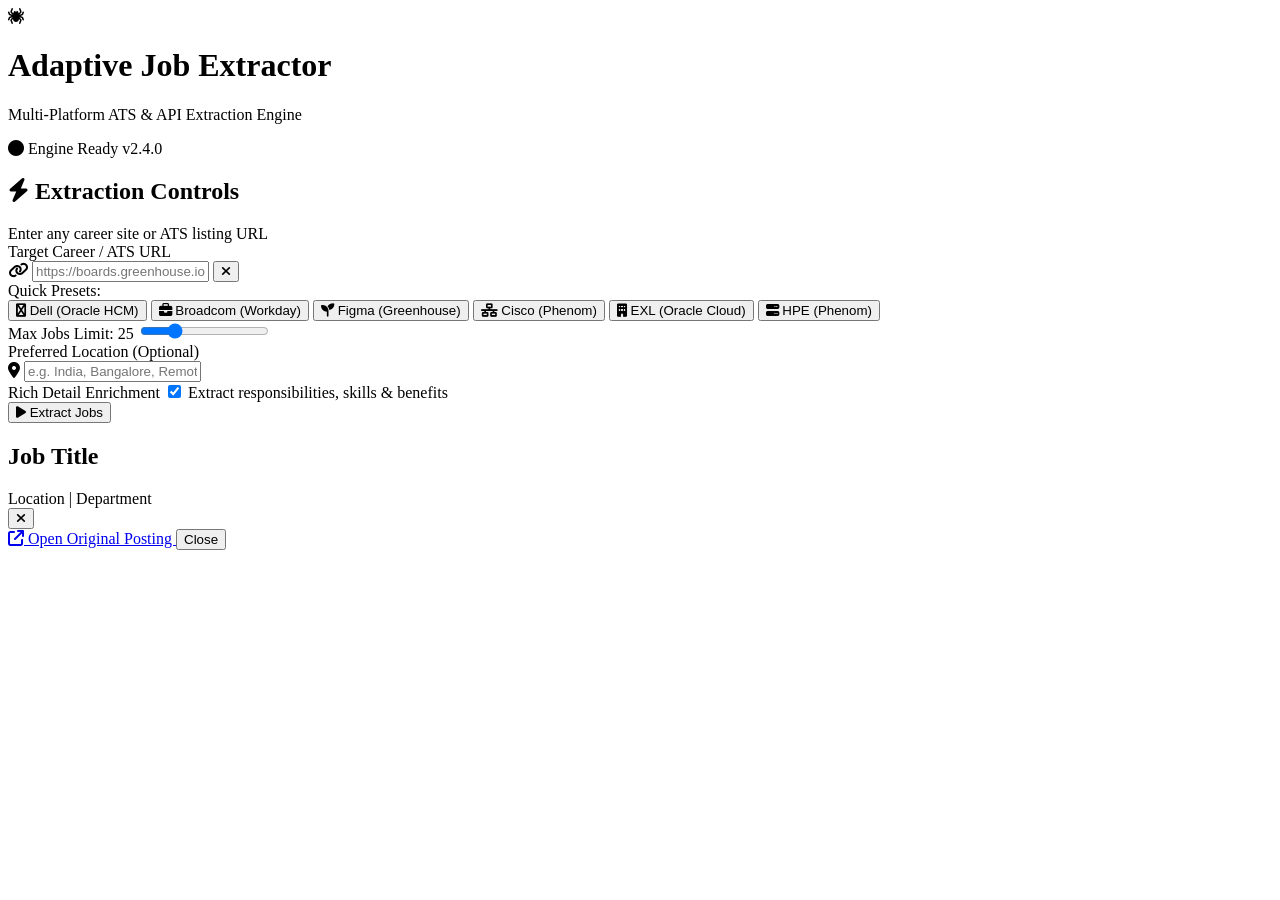
==== app/static/index.html @ 8762c34c "Initial commit: Adaptive Career Job Extraction Engine with Oracle HCM, candidate validator, unit tes" ====
<!DOCTYPE html>
<html lang="en">
<head>
    <meta charset="UTF-8">
    <meta name="viewport" content="width=device-width, initial-scale=1.0">
    <title>Adaptive Career Job Extraction Engine</title>
    <!-- Google Fonts -->
    <link rel="preconnect" href="https://fonts.googleapis.com">
    <link rel="preconnect" href="https://fonts.gstatic.com" crossorigin>
    <link href="https://fonts.googleapis.com/css2?family=Inter:wght@300;400;500;600;700&family=Outfit:wght@500;600;700;800&family=Fira+Code:wght@400;500&display=swap" rel="stylesheet">
    <!-- FontAwesome Icons -->
    <link rel="stylesheet" href="https://cdnjs.cloudflare.com/ajax/libs/font-awesome/6.4.0/css/all.min.css">
    <link rel="stylesheet" href="/static/styles.css">
</head>
<body>
    <div class="app-container">
        <!-- Header -->
        <header class="main-header">
            <div class="brand">
                <div class="logo-icon">
                    <i class="fa-solid fa-spider"></i>
                </div>
                <div>
                    <h1>Adaptive Job Extractor</h1>
                    <p class="subtitle">Multi-Platform ATS & API Extraction Engine</p>
                </div>
            </div>
            <div class="header-badges">
                <span class="status-badge live"><i class="fa-solid fa-circle"></i> Engine Ready</span>
                <span class="version-badge">v2.4.0</span>
            </div>
        </header>

        <!-- Main Content Layout -->
        <main class="main-content">
            <!-- Extraction Control Panel -->
            <section class="control-panel card-glass">
                <div class="panel-header">
                    <h2><i class="fa-solid fa-bolt"></i> Extraction Controls</h2>
                    <span class="hint-text">Enter any career site or ATS listing URL</span>
                </div>

                <form id="extractionForm" onsubmit="handleExtraction(event)">
                    <!-- URL Input Row -->
                    <div class="form-group url-group">
                        <label for="urlInput">Target Career / ATS URL</label>
                        <div class="input-with-icon">
                            <i class="fa-solid fa-link input-icon"></i>
                            <input type="url" id="urlInput" placeholder="https://boards.greenhouse.io/figma or https://enterpriseplatform.dell.com/..." required>
                            <button type="button" class="btn-clear" onclick="clearUrlInput()" title="Clear input"><i class="fa-solid fa-xmark"></i></button>
                        </div>
                    </div>

                    <!-- Preset Quick Load Pill Buttons -->
                    <div class="presets-container">
                        <span class="presets-label">Quick Presets:</span>
                        <div class="preset-pills">
                            <button type="button" class="preset-pill" onclick="loadPreset('dell')">
                                <i class="fa-brands fa-cloud"></i> Dell (Oracle HCM)
                            </button>
                            <button type="button" class="preset-pill" onclick="loadPreset('broadcom')">
                                <i class="fa-solid fa-briefcase"></i> Broadcom (Workday)
                            </button>
                            <button type="button" class="preset-pill" onclick="loadPreset('figma')">
                                <i class="fa-solid fa-seedling"></i> Figma (Greenhouse)
                            </button>
                            <button type="button" class="preset-pill" onclick="loadPreset('cisco')">
                                <i class="fa-solid fa-network-wired"></i> Cisco (Phenom)
                            </button>
                            <button type="button" class="preset-pill" onclick="loadPreset('exl')">
                                <i class="fa-solid fa-building"></i> EXL (Oracle Cloud)
                            </button>
                            <button type="button" class="preset-pill" onclick="loadPreset('hpe')">
                                <i class="fa-solid fa-server"></i> HPE (Phenom)
                            </button>
                        </div>
                    </div>

                    <!-- Config Controls Row -->
                    <div class="config-grid">
                        <div class="form-group">
                            <label for="maxJobsInput">Max Jobs Limit: <span id="maxJobsValue" class="accent-text">25</span></label>
                            <input type="range" id="maxJobsInput" min="1" max="100" value="25" oninput="document.getElementById('maxJobsValue').innerText = this.value">
                        </div>

                        <div class="form-group">
                            <label for="preferredLocInput">Preferred Location (Optional)</label>
                            <div class="input-with-icon">
                                <i class="fa-solid fa-location-dot input-icon"></i>
                                <input type="text" id="preferredLocInput" placeholder="e.g. India, Bangalore, Remote">
                            </div>
                        </div>

                        <div class="form-group toggle-group">
                            <label for="includeDetailsToggle">Rich Detail Enrichment</label>
                            <label class="switch">
                                <input type="checkbox" id="includeDetailsToggle" checked>
                                <span class="slider round"></span>
                            </label>
                            <span class="toggle-hint">Extract responsibilities, skills & benefits</span>
                        </div>
                    </div>

                    <!-- Submit Button -->
                    <div class="form-actions">
                        <button type="submit" id="submitBtn" class="btn-primary">
                            <span class="btn-text"><i class="fa-solid fa-play"></i> Extract Jobs</span>
                            <span class="btn-loader spinner" style="display: none;"></span>
                        </button>
                    </div>
                </form>
            </section>

            <!-- Loading State -->
            <div id="loadingOverlay" class="loading-overlay card-glass" style="display: none;">
                <div class="spinner-large"></div>
                <h3 id="loadingText">Extracted job sources & running pipeline...</h3>
                <p id="loadingSubtext">Classifying ATS vendor, executing extraction strategy & enriching job descriptions</p>
            </div>

            <!-- Results Section -->
            <section id="resultsSection" class="results-section" style="display: none;">
                <!-- Summary Metrics Ribbon -->
                <div class="metrics-grid">
                    <div class="metric-card card-glass">
                        <div class="metric-icon cyan"><i class="fa-solid fa-list-check"></i></div>
                        <div class="metric-info">
                            <span class="metric-label">Jobs Returned</span>
                            <span class="metric-value" id="metricReturned">0</span>
                            <span class="metric-sub" id="metricTotalFound">out of 0 found</span>
                        </div>
                    </div>

                    <div class="metric-card card-glass">
                        <div class="metric-icon emerald"><i class="fa-solid fa-wand-magic-sparkles"></i></div>
                        <div class="metric-info">
                            <span class="metric-label">Jobs Enriched</span>
                            <span class="metric-value" id="metricEnriched">0</span>
                            <span class="metric-sub" id="metricEnrichFailed">0 failed</span>
                        </div>
                    </div>

                    <div class="metric-card card-glass">
                        <div class="metric-icon indigo"><i class="fa-solid fa-network-wired"></i></div>
                        <div class="metric-info">
                            <span class="metric-label">Source Type / ATS</span>
                            <span class="metric-value" id="metricATS">N/A</span>
                            <span class="metric-sub" id="metricStrategy">Strategy: N/A</span>
                        </div>
                    </div>

                    <div class="metric-card card-glass">
                        <div class="metric-icon amber"><i class="fa-solid fa-stopwatch"></i></div>
                        <div class="metric-info">
                            <span class="metric-label">Execution Time</span>
                            <span class="metric-value" id="metricTime">0.0s</span>
                            <span class="metric-sub">Parallel async processing</span>
                        </div>
                    </div>
                </div>

                <!-- Navigation Tabs & Toolbar -->
                <div class="results-toolbar card-glass">
                    <div class="nav-tabs">
                        <button type="button" class="tab-btn active" onclick="switchTab('tableTab')">
                            <i class="fa-solid fa-table"></i> Structured Table View
                        </button>
                        <button type="button" class="tab-btn" onclick="switchTab('jsonTab')">
                            <i class="fa-solid fa-code"></i> Raw JSON Response
                        </button>
                        <button type="button" class="tab-btn" onclick="switchTab('metaTab')">
                            <i class="fa-solid fa-circle-info"></i> Extraction Logs & Metadata
                        </button>
                    </div>

                    <div class="toolbar-actions">
                        <button type="button" class="btn-success" onclick="downloadCSV()">
                            <i class="fa-solid fa-file-csv"></i> Download CSV
                        </button>
                        <button type="button" class="btn-secondary" onclick="copyJSON()">
                            <i class="fa-solid fa-copy"></i> Copy JSON
                        </button>
                    </div>
                </div>

                <!-- TAB 1: Structured Table View -->
                <div id="tableTab" class="tab-content active">
                    <div class="table-container card-glass">
                        <table class="jobs-table" id="jobsTable">
                            <thead>
                                <tr>
                                    <th>Job ID</th>
                                    <th>Role / Title</th>
                                    <th>Location</th>
                                    <th>ATS / Source</th>
                                    <th>Key Responsibilities</th>
                                    <th>Skills Extracted</th>
                                    <th>Posted Date</th>
                                    <th>Actions</th>
                                </tr>
                            </thead>
                            <tbody id="jobsTableBody">
                                <!-- Populated dynamically by JS -->
                            </tbody>
                        </table>
                    </div>
                </div>

                <!-- TAB 2: Raw JSON Viewer -->
                <div id="jsonTab" class="tab-content" style="display: none;">
                    <div class="json-container card-glass">
                        <pre><code id="jsonCodeBlock"></code></pre>
                    </div>
                </div>

                <!-- TAB 3: Metadata & Logs -->
                <div id="metaTab" class="tab-content" style="display: none;">
                    <div class="meta-container card-glass">
                        <h3>Extraction Pipeline Execution Metadata</h3>
                        <div id="metaContent" class="meta-details"></div>
                    </div>
                </div>
            </section>
        </main>

        <!-- Detail Modal -->
        <div id="jobDetailModal" class="modal" onclick="closeModalOnBackdrop(event)">
            <div class="modal-content card-glass">
                <div class="modal-header">
                    <div>
                        <h2 id="modalTitle">Job Title</h2>
                        <span id="modalMeta" class="modal-meta">Location | Department</span>
                    </div>
                    <button type="button" class="btn-close" onclick="closeModal()"><i class="fa-solid fa-xmark"></i></button>
                </div>
                <div class="modal-body" id="modalBody">
                    <!-- Dynamic details content -->
                </div>
                <div class="modal-footer">
                    <a href="#" id="modalApplyBtn" target="_blank" class="btn-primary">
                        <i class="fa-solid fa-arrow-up-right-from-square"></i> Open Original Posting
                    </a>
                    <button type="button" class="btn-secondary" onclick="closeModal()">Close</button>
                </div>
            </div>
        </div>

        <!-- Toast Notification -->
        <div id="toast" class="toast"></div>
    </div>

    <script src="/static/app.js"></script>
</body>
</html>
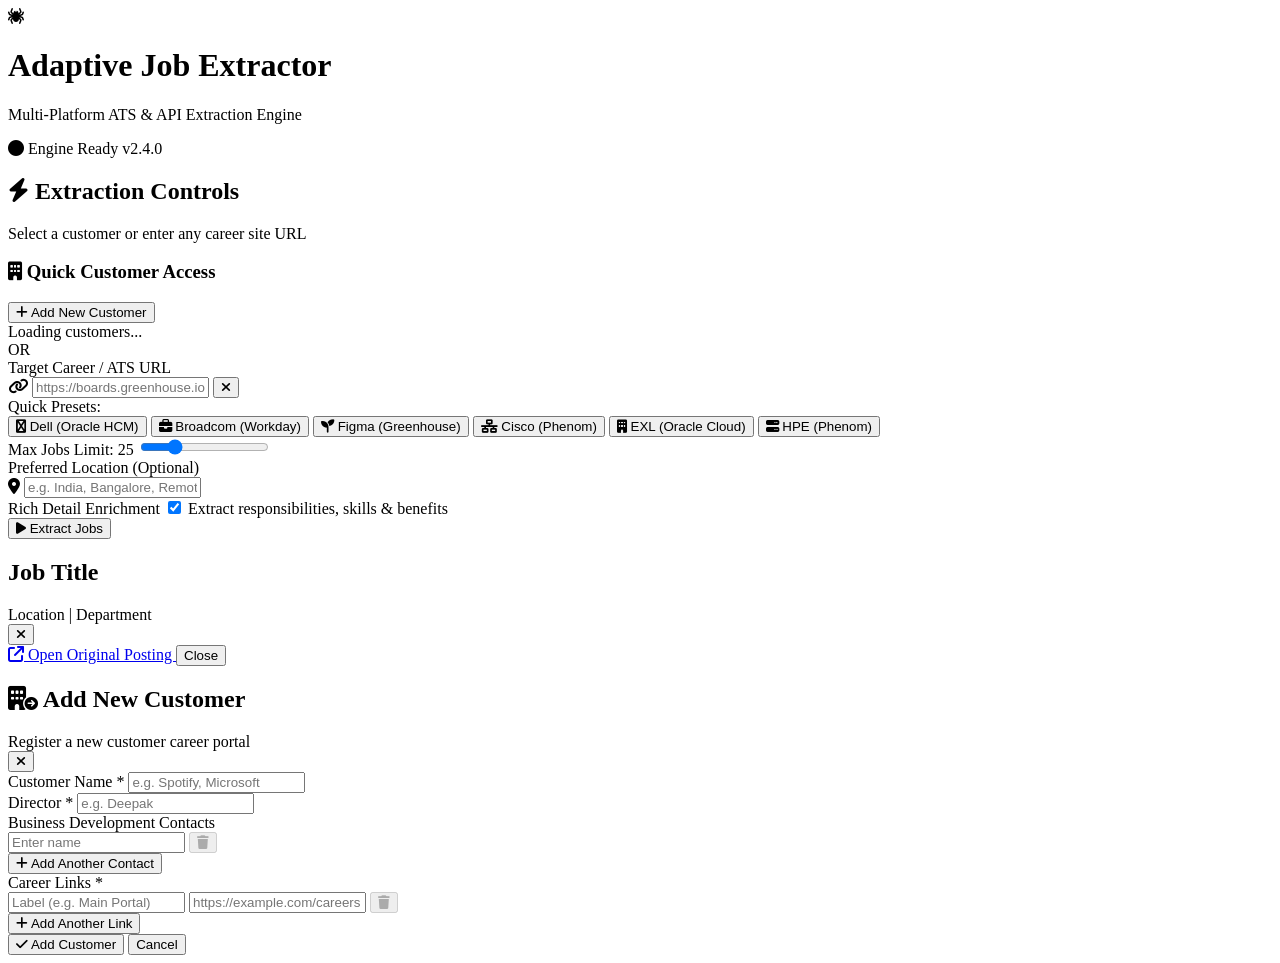
==== commit 3bb3faa3: "Add export functionality, Lever/JazzHR support, and UI enhancements - Add CSV export functionality w" ====
--- a/app/static/index.html
+++ b/app/static/index.html
@@ -37,7 +37,28 @@
             <section class="control-panel card-glass">
                 <div class="panel-header">
                     <h2><i class="fa-solid fa-bolt"></i> Extraction Controls</h2>
-                    <span class="hint-text">Enter any career site or ATS listing URL</span>
+                    <span class="hint-text">Select a customer or enter any career site URL</span>
+                </div>
+
+                <!-- Customer Selection Section -->
+                <div class="customer-selector-section">
+                    <div class="section-header">
+                        <h3><i class="fa-solid fa-building"></i> Quick Customer Access</h3>
+                        <button type="button" class="btn-add-customer" onclick="openAddCustomerModal()">
+                            <i class="fa-solid fa-plus"></i> Add New Customer
+                        </button>
+                    </div>
+                    <div id="customerGrid" class="customer-grid">
+                        <!-- Customer buttons will be dynamically loaded here -->
+                        <div class="loading-customers">
+                            <div class="spinner"></div>
+                            <span>Loading customers...</span>
+                        </div>
+                    </div>
+                </div>
+
+                <div class="divider-line">
+                    <span>OR</span>
                 </div>
 
                 <form id="extractionForm" onsubmit="handleExtraction(event)">
@@ -185,17 +206,46 @@
 
                 <!-- TAB 1: Structured Table View -->
                 <div id="tableTab" class="tab-content active">
+                    <!-- Table Controls: Search & Filters -->
+                    <div class="table-controls card-glass" style="margin-bottom: 16px; padding: 16px; display: flex; gap: 12px; align-items: center; flex-wrap: wrap;">
+                        <div style="flex: 1; min-width: 250px;">
+                            <div class="input-with-icon">
+                                <i class="fa-solid fa-magnifying-glass input-icon"></i>
+                                <input type="text" id="tableSearchInput" placeholder="Search jobs by title, location, skills..." oninput="filterTable()" style="width: 100%; padding: 10px 10px 10px 38px; border: 1px solid rgba(255,255,255,0.1); background: rgba(0,0,0,0.3); border-radius: 8px; color: white;">
+                            </div>
+                        </div>
+                        <select id="filterATS" onchange="filterTable()" style="padding: 10px; background: rgba(0,0,0,0.3); border: 1px solid rgba(255,255,255,0.1); border-radius: 8px; color: white;">
+                            <option value="">All ATS</option>
+                        </select>
+                        <select id="filterLocation" onchange="filterTable()" style="padding: 10px; background: rgba(0,0,0,0.3); border: 1px solid rgba(255,255,255,0.1); border-radius: 8px; color: white;">
+                            <option value="">All Locations</option>
+                        </select>
+                        <button type="button" onclick="clearFilters()" class="btn-secondary" style="padding: 10px 16px;">
+                            <i class="fa-solid fa-filter-circle-xmark"></i> Clear Filters
+                        </button>
+                    </div>
+                    
                     <div class="table-container card-glass">
                         <table class="jobs-table" id="jobsTable">
                             <thead>
                                 <tr>
-                                    <th>Job ID</th>
-                                    <th>Role / Title</th>
-                                    <th>Location</th>
-                                    <th>ATS / Source</th>
+                                    <th onclick="sortTable('id')" style="cursor: pointer;">
+                                        Job ID <i class="fa-solid fa-sort" style="opacity: 0.5; font-size: 0.8em;"></i>
+                                    </th>
+                                    <th onclick="sortTable('title')" style="cursor: pointer;">
+                                        Role / Title <i class="fa-solid fa-sort" style="opacity: 0.5; font-size: 0.8em;"></i>
+                                    </th>
+                                    <th onclick="sortTable('location')" style="cursor: pointer;">
+                                        Location <i class="fa-solid fa-sort" style="opacity: 0.5; font-size: 0.8em;"></i>
+                                    </th>
+                                    <th onclick="sortTable('ats')" style="cursor: pointer;">
+                                        ATS / Source <i class="fa-solid fa-sort" style="opacity: 0.5; font-size: 0.8em;"></i>
+                                    </th>
                                     <th>Key Responsibilities</th>
                                     <th>Skills Extracted</th>
-                                    <th>Posted Date</th>
+                                    <th onclick="sortTable('posted_at')" style="cursor: pointer;">
+                                        Posted Date <i class="fa-solid fa-sort" style="opacity: 0.5; font-size: 0.8em;"></i>
+                                    </th>
                                     <th>Actions</th>
                                 </tr>
                             </thead>
@@ -245,6 +295,71 @@
             </div>
         </div>
 
+        <!-- Add Customer Modal -->
+        <div id="addCustomerModal" class="modal" onclick="closeAddCustomerModalOnBackdrop(event)">
+            <div class="modal-content card-glass add-customer-modal">
+                <div class="modal-header">
+                    <div>
+                        <h2><i class="fa-solid fa-building-circle-arrow-right"></i> Add New Customer</h2>
+                        <span class="modal-meta">Register a new customer career portal</span>
+                    </div>
+                    <button type="button" class="btn-close" onclick="closeAddCustomerModal()"><i class="fa-solid fa-xmark"></i></button>
+                </div>
+                <form id="addCustomerForm" onsubmit="handleCustomerForm(event)">
+                    <div class="modal-body">
+                        <div class="form-group">
+                            <label for="customerName">Customer Name *</label>
+                            <input type="text" id="customerName" placeholder="e.g. Spotify, Microsoft" required>
+                        </div>
+
+                        <div class="form-group">
+                            <label for="customerDirector">Director *</label>
+                            <input type="text" id="customerDirector" placeholder="e.g. Deepak" required>
+                        </div>
+
+                        <div class="form-group">
+                            <label for="customerBizDev">Business Development Contacts</label>
+                            <div id="bizdevContainer">
+                                <div class="bizdev-input-row">
+                                    <input type="text" class="bizdev-input" placeholder="Enter name" required>
+                                    <button type="button" class="btn-icon-remove" onclick="removeBizDevInput(this)" disabled>
+                                        <i class="fa-solid fa-trash"></i>
+                                    </button>
+                                </div>
+                            </div>
+                            <button type="button" class="btn-add-more" onclick="addBizDevInput()">
+                                <i class="fa-solid fa-plus"></i> Add Another Contact
+                            </button>
+                        </div>
+
+                        <div class="form-group">
+                            <label>Career Links *</label>
+                            <div id="careerLinksContainer">
+                                <div class="career-link-row">
+                                    <input type="text" class="link-label-input" placeholder="Label (e.g. Main Portal)" required>
+                                    <input type="url" class="link-url-input" placeholder="https://example.com/careers" required>
+                                    <button type="button" class="btn-icon-remove" onclick="removeCareerLinkInput(this)" disabled>
+                                        <i class="fa-solid fa-trash"></i>
+                                    </button>
+                                </div>
+                            </div>
+                            <button type="button" class="btn-add-more" onclick="addCareerLinkInput()">
+                                <i class="fa-solid fa-plus"></i> Add Another Link
+                            </button>
+                        </div>
+
+                        <div id="addCustomerError" class="error-message" style="display: none;"></div>
+                    </div>
+                    <div class="modal-footer">
+                        <button type="submit" class="btn-primary">
+                            <i class="fa-solid fa-check"></i> Add Customer
+                        </button>
+                        <button type="button" class="btn-secondary" onclick="closeAddCustomerModal()">Cancel</button>
+                    </div>
+                </form>
+            </div>
+        </div>
+
         <!-- Toast Notification -->
         <div id="toast" class="toast"></div>
     </div>
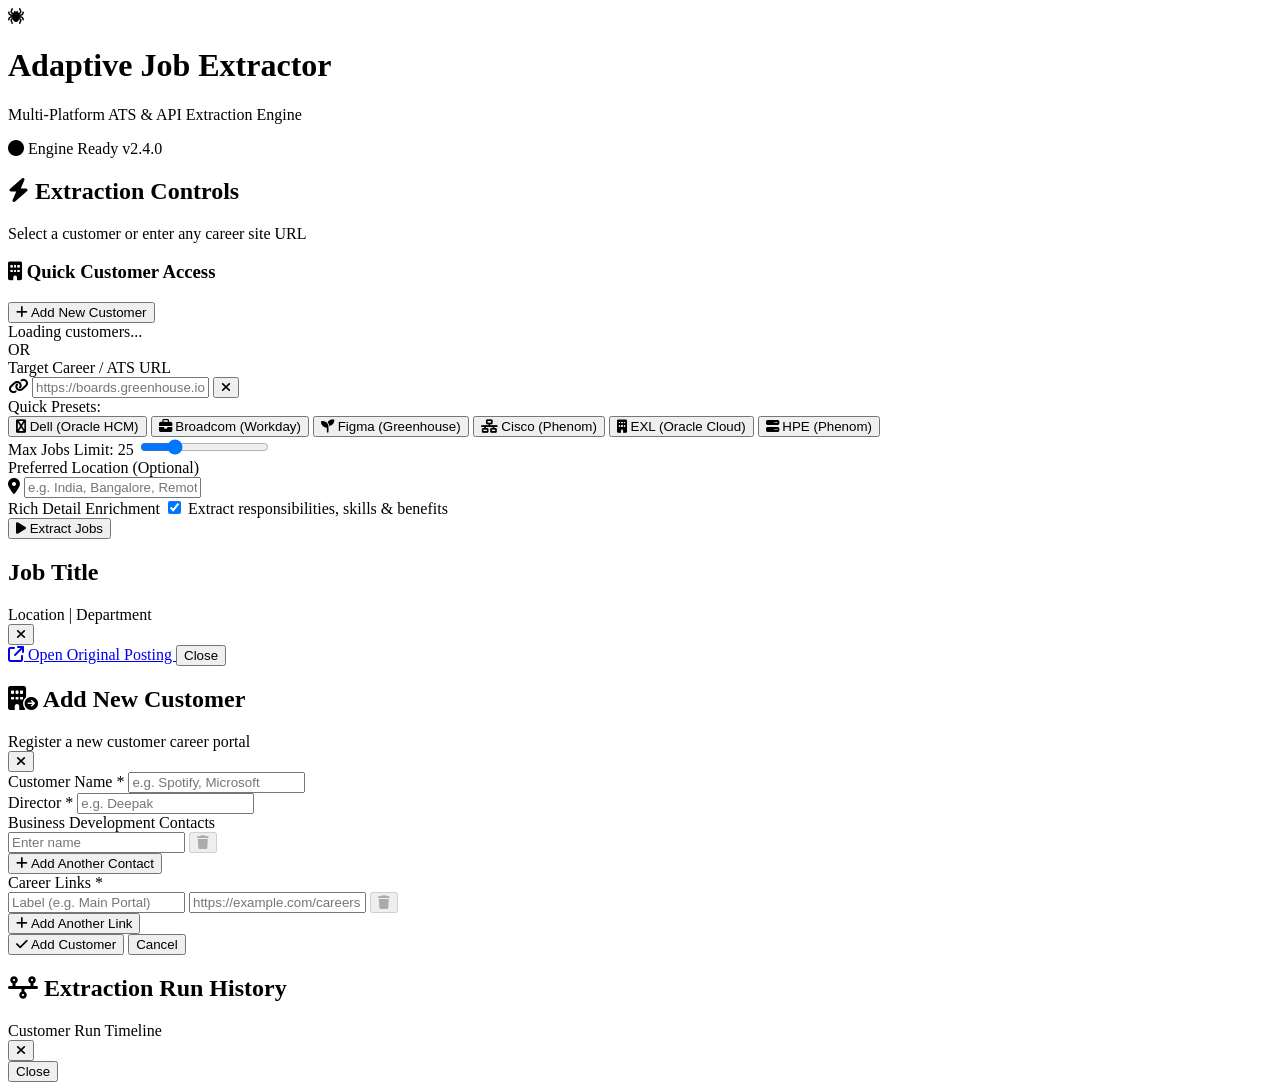
==== commit e8930a68: "Add SQLite extraction persistence, job diff engine, run history API, and UI diff banner" ====
--- a/app/static/index.html
+++ b/app/static/index.html
@@ -141,8 +141,21 @@
 
             <!-- Results Section -->
             <section id="resultsSection" class="results-section" style="display: none;">
+                <!-- Diff Banner Ribbon -->
+                <div id="diffBanner" class="diff-banner card-glass" style="display: none;">
+                    <div class="diff-banner-content">
+                        <i class="fa-solid fa-clock-rotate-left diff-banner-icon"></i>
+                        <span id="diffBannerText">0 new jobs, 0 removed since last check</span>
+                    </div>
+                    <div class="diff-badges">
+                        <span id="diffBadgeNew" class="diff-badge new"><i class="fa-solid fa-plus-circle"></i> 0 New</span>
+                        <span id="diffBadgeRemoved" class="diff-badge removed"><i class="fa-solid fa-minus-circle"></i> 0 Removed</span>
+                    </div>
+                </div>
+
                 <!-- Summary Metrics Ribbon -->
                 <div class="metrics-grid">
+
                     <div class="metric-card card-glass">
                         <div class="metric-icon cyan"><i class="fa-solid fa-list-check"></i></div>
                         <div class="metric-info">
@@ -360,8 +373,29 @@
             </div>
         </div>
 
+        <!-- Run History Modal -->
+        <div id="historyModal" class="modal" onclick="closeHistoryModalOnBackdrop(event)">
+            <div class="modal-content card-glass history-modal">
+                <div class="modal-header">
+                    <div>
+                        <h2><i class="fa-solid fa-timeline"></i> Extraction Run History</h2>
+                        <span id="historyModalMeta" class="modal-meta">Customer Run Timeline</span>
+                    </div>
+                    <button type="button" class="btn-close" onclick="closeHistoryModal()"><i class="fa-solid fa-xmark"></i></button>
+                </div>
+                <div class="modal-body">
+                    <div id="historySummary" class="history-summary-box"></div>
+                    <div id="historyList" class="history-list"></div>
+                </div>
+                <div class="modal-footer">
+                    <button type="button" class="btn-secondary" onclick="closeHistoryModal()">Close</button>
+                </div>
+            </div>
+        </div>
+
         <!-- Toast Notification -->
         <div id="toast" class="toast"></div>
+
     </div>
 
     <script src="/static/app.js"></script>
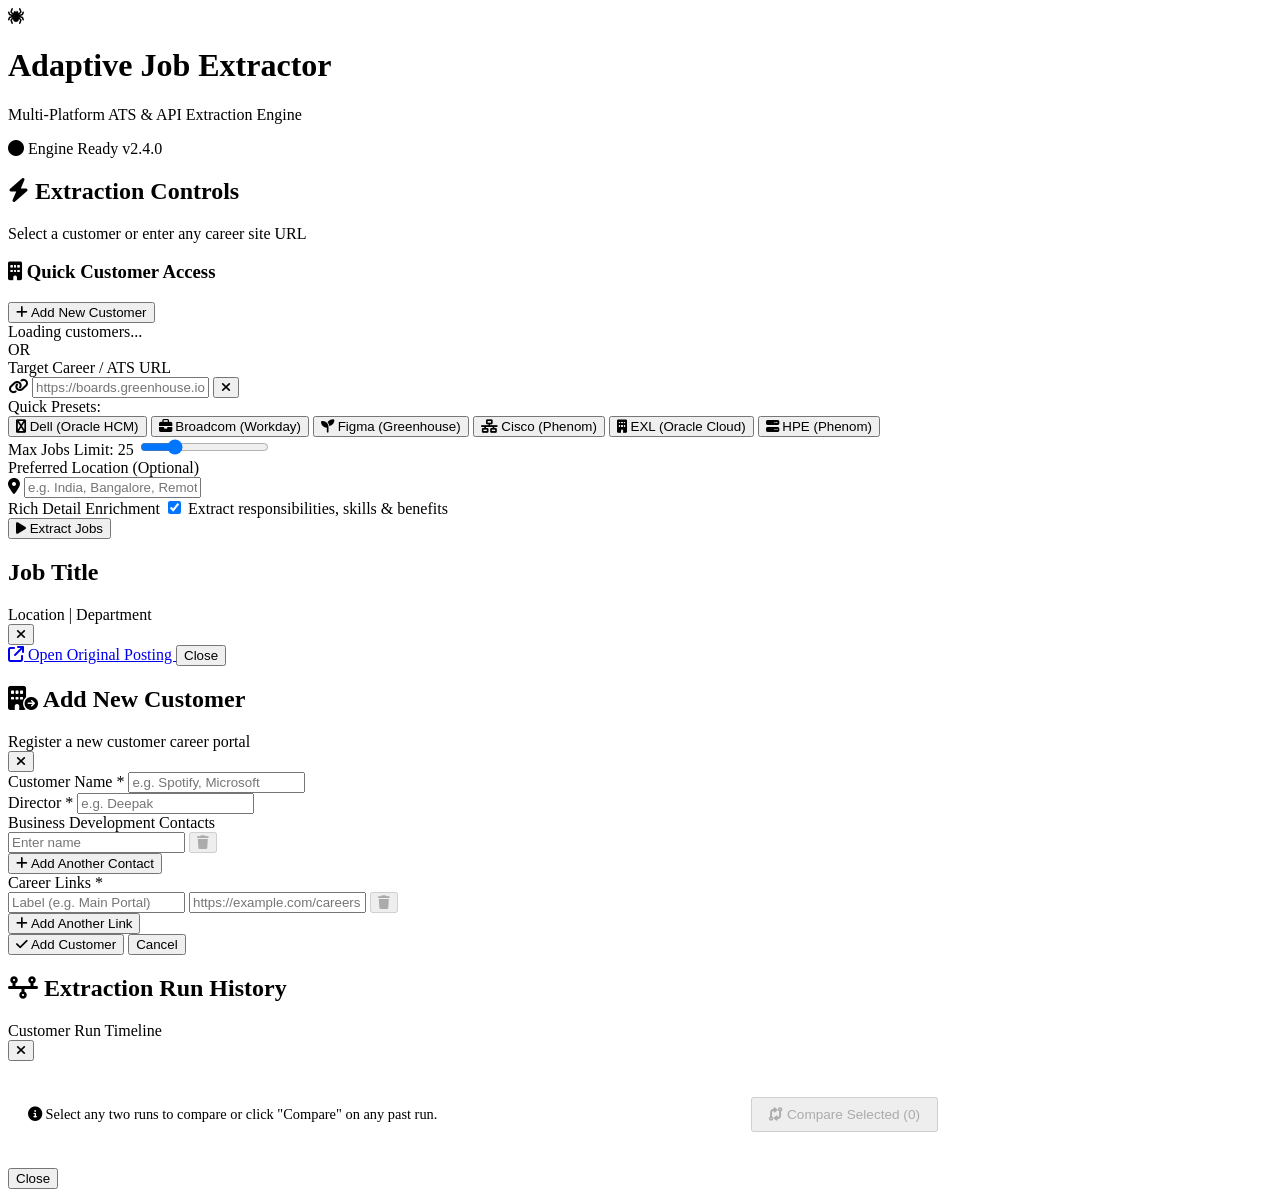
==== commit d7682d38: "feat: complete client run history, run comparisons with field deltas, and comparison CSV export" ====
--- a/app/static/index.html
+++ b/app/static/index.html
@@ -10,7 +10,7 @@
     <link href="https://fonts.googleapis.com/css2?family=Inter:wght@300;400;500;600;700&family=Outfit:wght@500;600;700;800&family=Fira+Code:wght@400;500&display=swap" rel="stylesheet">
     <!-- FontAwesome Icons -->
     <link rel="stylesheet" href="https://cdnjs.cloudflare.com/ajax/libs/font-awesome/6.4.0/css/all.min.css">
-    <link rel="stylesheet" href="/static/styles.css">
+    <link rel="stylesheet" href="/static/styles.css?v=2">
 </head>
 <body>
     <div class="app-container">
@@ -373,20 +373,99 @@
             </div>
         </div>
 
-        <!-- Run History Modal -->
+        <!-- Run History & Comparison Modal -->
         <div id="historyModal" class="modal" onclick="closeHistoryModalOnBackdrop(event)">
-            <div class="modal-content card-glass history-modal">
+            <div class="modal-content card-glass history-modal" style="max-width: 950px; max-height: 88vh; display: flex; flex-direction: column;">
                 <div class="modal-header">
                     <div>
-                        <h2><i class="fa-solid fa-timeline"></i> Extraction Run History</h2>
+                        <h2 id="historyModalTitle"><i class="fa-solid fa-timeline"></i> Extraction Run History</h2>
                         <span id="historyModalMeta" class="modal-meta">Customer Run Timeline</span>
                     </div>
                     <button type="button" class="btn-close" onclick="closeHistoryModal()"><i class="fa-solid fa-xmark"></i></button>
                 </div>
-                <div class="modal-body">
-                    <div id="historySummary" class="history-summary-box"></div>
-                    <div id="historyList" class="history-list"></div>
-                </div>
+                
+                <div class="modal-body" style="overflow-y: auto; flex: 1; padding: 20px;">
+                    <!-- VIEW 1: History Timeline List -->
+                    <div id="historyTimelineView">
+                        <div id="historySummary" class="history-summary-box"></div>
+                        
+                        <div class="history-actions-bar" style="display: flex; justify-content: space-between; align-items: center; margin: 16px 0; gap: 12px; flex-wrap: wrap;">
+                            <div style="font-size: 0.9em; color: var(--text-muted);">
+                                <i class="fa-solid fa-circle-info"></i> Select any two runs to compare or click "Compare" on any past run.
+                            </div>
+                            <div style="display: flex; gap: 8px;">
+                                <button type="button" id="btnCompareSelected" class="btn-primary" onclick="compareSelectedRuns()" style="padding: 8px 16px; font-size: 0.85rem;" disabled>
+                                    <i class="fa-solid fa-code-compare"></i> Compare Selected (0)
+                                </button>
+                            </div>
+                        </div>
+
+                        <div id="historyList" class="history-list"></div>
+                    </div>
+
+                    <!-- VIEW 2: Run Comparison View -->
+                    <div id="historyComparisonView" style="display: none;">
+                        <div class="comparison-header-box card-glass" style="padding: 16px; margin-bottom: 16px; border-radius: 10px; background: rgba(0,0,0,0.25);">
+                            <div style="display: flex; justify-content: space-between; align-items: center; flex-wrap: wrap; gap: 12px;">
+                                <div>
+                                    <h3 id="comparisonTitle" style="margin: 0 0 6px 0; font-size: 1.15rem; color: var(--text-primary);">
+                                        <i class="fa-solid fa-code-compare" style="color: var(--accent-cyan);"></i> Run Comparison
+                                    </h3>
+                                    <div id="comparisonMeta" style="font-size: 0.85rem; color: var(--text-muted);"></div>
+                                </div>
+                                <div style="display: flex; gap: 8px;">
+                                    <button type="button" id="btnDownloadComparisonCSV" class="btn-success" onclick="triggerComparisonCSVDownload()" style="padding: 8px 14px; font-size: 0.85rem;">
+                                        <i class="fa-solid fa-file-csv"></i> Download CSV
+                                    </button>
+                                    <button type="button" class="btn-secondary" onclick="backToHistoryList()" style="padding: 8px 14px; font-size: 0.85rem;">
+                                        <i class="fa-solid fa-arrow-left"></i> Back to History
+                                    </button>
+                                </div>
+                            </div>
+
+                            <!-- Comparison Metric Badges -->
+                            <div class="comparison-badges" style="display: flex; gap: 10px; margin-top: 14px; flex-wrap: wrap;">
+                                <span class="diff-badge badge-added" id="compBadgeAdded" onclick="filterComparisonTab('added')">
+                                    <i class="fa-solid fa-circle-plus"></i> <strong id="compCountAdded">0</strong> Added
+                                </span>
+                                <span class="diff-badge badge-removed" id="compBadgeRemoved" onclick="filterComparisonTab('removed')">
+                                    <i class="fa-solid fa-circle-minus"></i> <strong id="compCountRemoved">0</strong> Removed
+                                </span>
+                                <span class="diff-badge badge-changed" id="compBadgeChanged" onclick="filterComparisonTab('changed')">
+                                    <i class="fa-solid fa-pen-to-square"></i> <strong id="compCountChanged">0</strong> Changed
+                                </span>
+                                <span class="diff-badge badge-unchanged" id="compBadgeUnchanged" onclick="filterComparisonTab('unchanged')">
+                                    <i class="fa-solid fa-check"></i> <strong id="compCountUnchanged">0</strong> Unchanged
+                                </span>
+                            </div>
+                        </div>
+
+                        <!-- Comparison Filter Tabs -->
+                        <div class="comparison-tabs" style="display: flex; gap: 8px; margin-bottom: 16px; border-bottom: 1px solid rgba(255,255,255,0.08); padding-bottom: 8px;">
+                            <button type="button" class="tab-btn-mini active" id="tabCompAll" onclick="filterComparisonTab('all')">
+                                All Differences
+                            </button>
+                            <button type="button" class="tab-btn-mini" id="tabCompAdded" onclick="filterComparisonTab('added')">
+                                Added Jobs (<span id="tabCountAdded">0</span>)
+                            </button>
+                            <button type="button" class="tab-btn-mini" id="tabCompRemoved" onclick="filterComparisonTab('removed')">
+                                Removed Jobs (<span id="tabCountRemoved">0</span>)
+                            </button>
+                            <button type="button" class="tab-btn-mini" id="tabCompChanged" onclick="filterComparisonTab('changed')">
+                                Changed Jobs (<span id="tabCountChanged">0</span>)
+                            </button>
+                            <button type="button" class="tab-btn-mini" id="tabCompUnchanged" onclick="filterComparisonTab('unchanged')">
+                                Unchanged (<span id="tabCountUnchanged">0</span>)
+                            </button>
+                        </div>
+
+                        <!-- Comparison Tables Container -->
+                        <div id="comparisonTablesContainer">
+                            <!-- Dynamic comparison tables injected here -->
+                        </div>
+                    </div>
+                </div>
+                
                 <div class="modal-footer">
                     <button type="button" class="btn-secondary" onclick="closeHistoryModal()">Close</button>
                 </div>
@@ -398,6 +477,6 @@
 
     </div>
 
-    <script src="/static/app.js"></script>
+    <script src="/static/app.js?v=2"></script>
 </body>
 </html>
